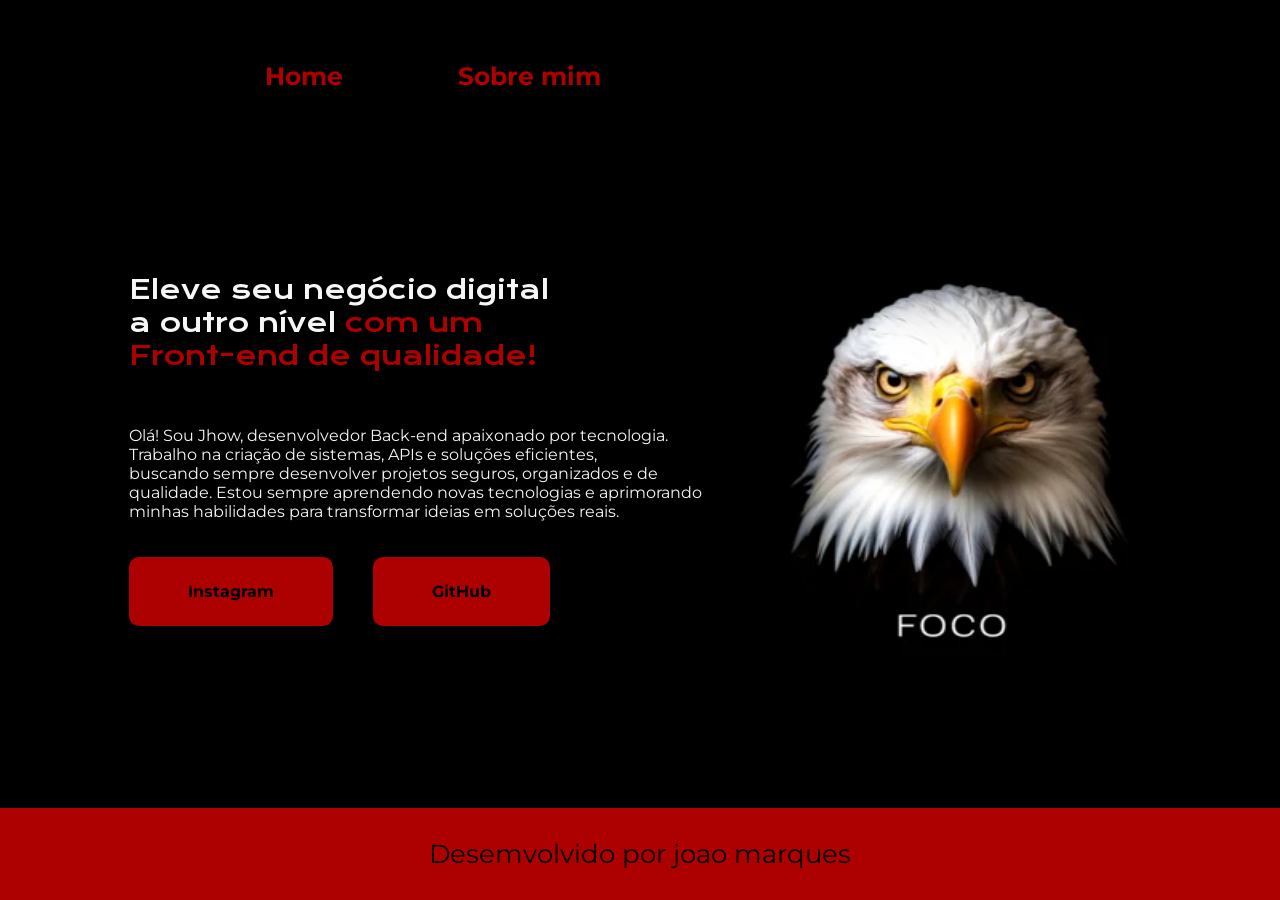
==== index.html @ 11748d35 "atualei sistema de clarrice" ====
HTML: 
<!DOCTYPE html>
<html lang="en">
<head>
    <meta charset="UTF-8">
    <meta name="viewport" content="width=device-width, initial-scale=1.0">
    <title>Portifolio-JOAO MARQUES</title>
    <link rel="stylesheet" href="style.css">

</head>
<body>

    <header>

    <nav class="cabe"> 
        <a href="inicio.html" class="home">Home</a>
        <a href="index2.html" class="sobre">Sobre mim</a> 
    </nav>

    </header>

    <main>

        <div class="texto">

            <h2 class="text">Eleve seu negócio digital <br>
             a outro nível <span> com um <br>Front-end de qualidade! </span></h2> <br>
 
            <br>
            <br>

            <p class="text2">
           Olá! Sou Jhow, desenvolvedor Back-end apaixonado por tecnologia. <br/>Trabalho na criação de sistemas, APIs e soluções eficientes, <br/>
            buscando sempre desenvolver projetos seguros, organizados e de  <br/>qualidade. Estou sempre aprendendo novas tecnologias e aprimorando <br/>
            minhas habilidades para transformar ideias em soluções reais. <br/>



</p>

            <br>
            <br>

            <div class="butt">
                <a href="https://www.instagram.com/instagram" target="_blank" class="bott1">Instagram</a>

                <a href="https://github.com" target="_blank" class="bott2">GitHub</a>
            </div>

        </div>


         <img class="eu" src="img.jhow/aguia.webp" alt="">


    </main>

    <footer class="roda">
        <p>Desemvolvido por joao marques </p>
    </footer>
    
</body>
</html>
---- style.css ----
@import url('https://fonts.googleapis.com/css2?family=Montserrat:ital,wght@0,100..900;1,100..900&display=swap');
@import url('https://fonts.googleapis.com/css2?family=Krona+One&display=swap');

:root{
    --azul-marinho: #ad0000;
    --branco-claro:#F6F6F6;
    --preto-escuro: #000000;
    --fontPrincipal: "Montserrat", sans-serif;
    --fontSegundario: "Krona One", sans-serif;
}

*{
    padding: 0;
    margin: 0;
    box-sizing: border-box;
}

body{
    background-color: var(--preto-escuro);
    min-height: 100vh;
    display: flex;
    flex-direction: column;
}

header{
    background-color: var(--preto-escuro)

}

.cabe{
    background-color: var(--preto-escuro);
    color: var(--azul-marinho);
    display: flex;
    padding-top: 43px;
    padding-left: 265px;
    gap: 115px;
    font-family: var(--fontPrincipal);
    font-size: 25px;
    font-style: normal;
    font-weight: 400;

}

.home{
color: var(--azul-marinho);
text-decoration: none;
font-weight: bold;
}

.sobre{
color: var(--azul-marinho);
text-decoration: none;
font-weight: bold;
}

main{
    color: var(--branco-claro);
    display: flex;
    align-items: center;
    justify-content: center;
    gap: 50px;
    padding: 70px 36px;
    flex: 1;

}

.texto{
    display: flex;
    flex-direction: column;
    font-style: var(--fontSegundario);
}

.text{
    font-family: var(--fontSegundario);
    font-size: 26px;
    font-weight: normal;

}

.text span{
    color: var(--azul-marinho);
}

.text2{
    font-family: var(--fontPrincipal);
    font-size: 16px;
}

.text3{
    font-family: var(--fontPrincipal);
    font-size: 16px;
}

.text4{
    font-family: var(--fontPrincipal);
    font-size: 16px;
}

.butt{
    display: flex;
    gap: 40px;
}


.bott1{
    background-color: var(--azul-marinho);
    color: var(--preto-escuro);
    padding: 25px 59px;
    text-decoration: none;
    border-radius: 10px;
    font-family: var(--fontPrincipal);
    font-weight: bold;
}

.bott2{
    background-color: var(--azul-marinho);
    color: var(--preto-escuro);
    padding: 25px 59px;
    text-decoration: none;
    border-radius: 10px;
    font-family: var(--fontPrincipal);
    font-weight: bold;
}

.roda{
    background-color: var(--azul-marinho);
    font-family: var(--fontPrincipal);
    padding: 30px;
    width: 100%;
    text-align: center;
    font-weight: normal;
    font-size: 26px;
    color: black;
}

.eu{
    display: flex;
    align-items: center;
    gap: 15px;
    width: 400px;
    height: 450px;
    border-radius: 10px;

    


    /* ================================= */
/* RESPONSIVIDADE - CELULAR */
/* ================================= */

@media (max-width: 768px) {

    /* MENU */
    .cabe {
        padding: 25px 20px;
        justify-content: center;
        gap: 40px;
        font-size: 18px;
    }

    /* CONTEÚDO */
    main {
        flex-direction: column;
        gap: 40px;
        padding: 40px 20px;
        text-align: center;
    }

    .texto {
        width: 100%;
        max-width: 500px;
    }

    /* TÍTULO */
    .text {
        font-size: 20px;
        line-height: 1.5;
        margin-bottom: 25px;
    }

    /* TEXTO */
    .text2,
    .text3,
    .text4 {
        font-size: 14px;
        line-height: 1.6;
        margin-bottom: 10px;
    }

    /* BOTÕES */
    .butt {
        justify-content: center;
        gap: 15px;
        flex-wrap: wrap;
    }

    .bott1,
    .bott2 {
        padding: 16px 25px;
        font-size: 14px;
    }

    /* IMAGEM */
    .eu {
        width: 100%;
        max-width: 300px;
        height: auto;
        aspect-ratio: 4 / 5;
        object-fit: cover;
    }

    /* RODAPÉ */
    .roda {
        padding: 20px 15px;
        font-size: 14px;
    }
}


/* ================================= */
/* CELULARES MUITO PEQUENOS */
/* ================================= */

@media (max-width: 400px) {

    .cabe {
        gap: 25px;
        font-size: 16px;
    }

    main {
        padding: 30px 15px;
    }

    .text {
        font-size: 17px;
    }

    .text2,
    .text3,
    .text4 {
        font-size: 13px;
    }

    .bott1,
    .bott2 {
        padding: 14px 20px;
    }

    .eu {
        max-width: 250px;
    }

    .roda {
        font-size: 12px;
    }
}
}
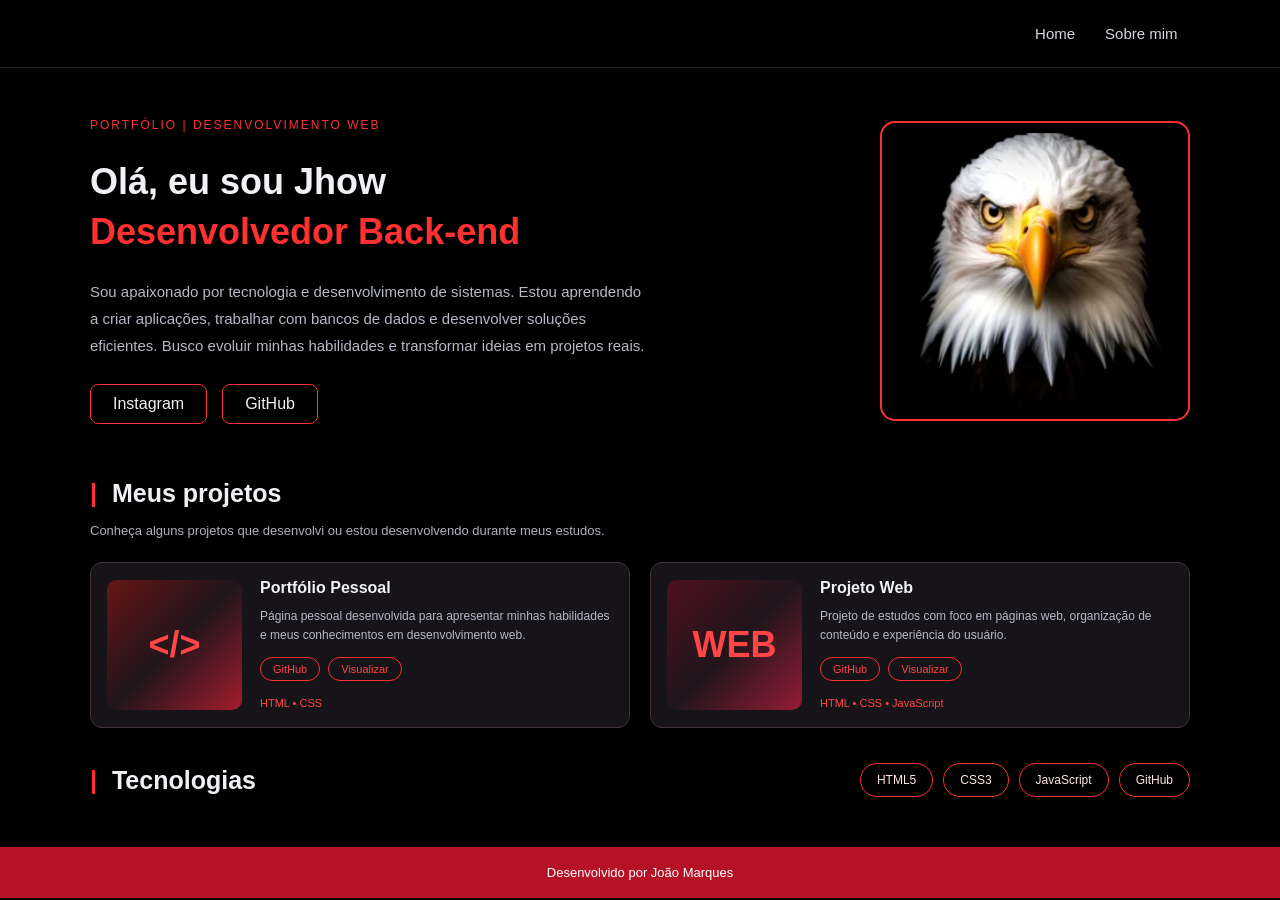
==== commit 9247c45b: "jhowloko" ====
--- a/index.html
+++ b/index.html
@@ -1,63 +1,126 @@
-HTML: 
 <!DOCTYPE html>
-<html lang="en">
+<html lang="pt-br">
 <head>
     <meta charset="UTF-8">
     <meta name="viewport" content="width=device-width, initial-scale=1.0">
-    <title>Portifolio-JOAO MARQUES</title>
+    <title>Portfólio - Jhow</title>
     <link rel="stylesheet" href="style.css">
-
 </head>
 <body>
 
-    <header>
-
-    <nav class="cabe"> 
-        <a href="inicio.html" class="home">Home</a>
-        <a href="index2.html" class="sobre">Sobre mim</a> 
-    </nav>
-
+    <header class="cabecalho">
+        <nav class="cabe">
+            <a href="#inicio" class="home">Home</a>
+            <a href="index2.html" class="sobre">Sobre mim</a>
+        </nav>
     </header>
 
-    <main>
+    <main class="container" id="inicio">
 
-        <div class="texto">
+        <section class="apresentacao">
+            <div class="texto">
+                <p class="subtitulo">PORTFÓLIO | DESENVOLVIMENTO WEB</p>
 
-            <h2 class="text">Eleve seu negócio digital <br>
-             a outro nível <span> com um <br>Front-end de qualidade! </span></h2> <br>
- 
-            <br>
-            <br>
+                <h1>
+                    Olá, eu sou <span>Jhow</span>
+                    <br>
+                    <span class="destaque">Desenvolvedor Back-end</span>
+                </h1>
 
-            <p class="text2">
-           Olá! Sou Jhow, desenvolvedor Back-end apaixonado por tecnologia. <br/>Trabalho na criação de sistemas, APIs e soluções eficientes, <br/>
-            buscando sempre desenvolver projetos seguros, organizados e de  <br/>qualidade. Estou sempre aprendendo novas tecnologias e aprimorando <br/>
-            minhas habilidades para transformar ideias em soluções reais. <br/>
+                <p class="text2">
+                    Sou apaixonado por tecnologia e desenvolvimento de sistemas.
+                    Estou aprendendo a criar aplicações, trabalhar com bancos de
+                    dados e desenvolver soluções eficientes. Busco evoluir minhas
+                    habilidades e transformar ideias em projetos reais.
+                </p>
 
+                <div class="butt">
+                    <a href="https://www.instagram.com/instagram"
+                       target="_blank" class="bott1">Instagram</a>
 
-
-</p>
-
-            <br>
-            <br>
-
-            <div class="butt">
-                <a href="https://www.instagram.com/instagram" target="_blank" class="bott1">Instagram</a>
-
-                <a href="https://github.com" target="_blank" class="bott2">GitHub</a>
+                    <a href="https://github.com"
+                       target="_blank" class="bott2">GitHub</a>
+                </div>
             </div>
 
-        </div>
+            <div class="foto">
+                <img class="eu" src="img.jhow/aguia.webp" alt="Imagem do portfólio de Jhow">
+            </div>
+        </section>
 
+        <section class="projetos" id="projetos">
+            <h2><span>|</span> Meus projetos</h2>
 
-         <img class="eu" src="img.jhow/aguia.webp" alt="">
+            <p class="descricao">
+                Conheça alguns projetos que desenvolvi ou estou desenvolvendo
+                durante meus estudos.
+            </p>
 
+            <div class="lista-projetos">
+
+                <article class="card">
+                    <div class="imagem-projeto projeto1">
+                        <span>&lt;/&gt;</span>
+                    </div>
+
+                    <div class="info-projeto">
+                        <h3>Portfólio Pessoal</h3>
+
+                        <p>
+                            Página pessoal desenvolvida para apresentar minhas
+                            habilidades e meus conhecimentos em desenvolvimento web.
+                        </p>
+
+                        <div class="botoes-projeto">
+                            <a href="https://github.com" target="_blank">GitHub</a>
+                            <a href="#inicio">Visualizar</a>
+                        </div>
+
+                        <small>HTML • CSS</small>
+                    </div>
+                </article>
+
+                <article class="card">
+                    <div class="imagem-projeto projeto2">
+                        <span>WEB</span>
+                    </div>
+
+                    <div class="info-projeto">
+                        <h3>Projeto Web</h3>
+
+                        <p>
+                            Projeto de estudos com foco em páginas web,
+                            organização de conteúdo e experiência do usuário.
+                        </p>
+
+                        <div class="botoes-projeto">
+                            <a href="https://github.com" target="_blank">GitHub</a>
+                            <a href="index2.html">Visualizar</a>
+                        </div>
+
+                        <small>HTML • CSS • JavaScript</small>
+                    </div>
+                </article>
+
+            </div>
+        </section>
+
+        <section class="tecnologias">
+            <h2><span>|</span> Tecnologias</h2>
+
+            <div class="lista-tecnologias">
+                <span>HTML5</span>
+                <span>CSS3</span>
+                <span>JavaScript</span>
+                <span>GitHub</span>
+            </div>
+        </section>
 
     </main>
 
     <footer class="roda">
-        <p>Desemvolvido por joao marques </p>
+        <p>Desenvolvido por João Marques</p>
     </footer>
-    
+
 </body>
 </html>
--- a/style.css
+++ b/style.css
@@ -1,259 +1,363 @@
-
-@import url('https://fonts.googleapis.com/css2?family=Montserrat:ital,wght@0,100..900;1,100..900&display=swap');
-@import url('https://fonts.googleapis.com/css2?family=Krona+One&display=swap');
-
-:root{
-    --azul-marinho: #ad0000;
-    --branco-claro:#F6F6F6;
-    --preto-escuro: #000000;
-    --fontPrincipal: "Montserrat", sans-serif;
-    --fontSegundario: "Krona One", sans-serif;
-}
-
-*{
+* {
+    margin: 0;
     padding: 0;
-    margin: 0;
     box-sizing: border-box;
 }
 
-body{
-    background-color: var(--preto-escuro);
-    min-height: 100vh;
-    display: flex;
-    flex-direction: column;
-}
-
-header{
-    background-color: var(--preto-escuro)
-
-}
-
-.cabe{
-    background-color: var(--preto-escuro);
-    color: var(--azul-marinho);
-    display: flex;
-    padding-top: 43px;
-    padding-left: 265px;
-    gap: 115px;
-    font-family: var(--fontPrincipal);
+html {
+    scroll-behavior: smooth;
+}
+
+body {
+    background-color: #000000;
+    color: #f1f1f5;
+    font-family: Arial, Helvetica, sans-serif;
+}
+
+.cabecalho {
+    width: 100%;
+    padding: 25px 8%;
+    border-bottom: 1px solid #292027;
+}
+
+.cabe {
+    display: flex;
+    justify-content: flex-end;
+    gap: 30px;
+}
+
+.cabe a {
+    color: #d5d7e0;
+    text-decoration: none;
+    font-size: 15px;
+    transition: 0.3s;
+}
+
+.cabe a:hover {
+    color: #ff3030;
+}
+
+.container {
+    width: 100%;
+    max-width: 1150px;
+    margin: auto;
+    padding: 50px 25px 35px;
+}
+
+.apresentacao {
+    display: flex;
+    align-items: center;
+    justify-content: space-between;
+    gap: 45px;
+    margin-bottom: 55px;
+}
+
+.texto {
+    flex: 1;
+}
+
+.subtitulo {
+    color: #ff3030;
+    font-size: 12px;
+    letter-spacing: 2px;
+    margin-bottom: 25px;
+}
+
+.texto h1 {
+    font-size: 36px;
+    line-height: 1.4;
+    margin-bottom: 20px;
+}
+
+.texto h1 span {
+    color: #f1f1f5;
+}
+
+.texto h1 .destaque {
+    color: #ff3030;
+}
+
+.text2 {
+    color: #b6b8c5;
+    font-size: 15px;
+    line-height: 1.8;
+    max-width: 560px;
+    margin-bottom: 25px;
+}
+
+.butt {
+    display: flex;
+    gap: 15px;
+    flex-wrap: wrap;
+}
+
+.butt a {
+    color: #f1f1f5;
+    text-decoration: none;
+    padding: 10px 22px;
+    border: 1px solid #ff3030;
+    border-radius: 8px;
+    transition: 0.3s;
+}
+
+.butt a:hover {
+    background-color: #ff3030;
+    color: #ffffff;
+    transform: translateY(-3px);
+}
+
+.foto {
+    width: 310px;
+    min-width: 250px;
+    height: 300px;
+    padding: 10px;
+    border: 2px solid #ff3030;
+    border-radius: 15px;
+    position: relative;
+}
+
+.eu {
+    width: 100%;
+    height: 100%;
+    object-fit: cover;
+    border-radius: 9px;
+}
+
+.projetos {
+    margin-bottom: 35px;
+}
+
+.projetos h2,
+.tecnologias h2 {
     font-size: 25px;
-    font-style: normal;
-    font-weight: 400;
-
-}
-
-.home{
-color: var(--azul-marinho);
-text-decoration: none;
-font-weight: bold;
-}
-
-.sobre{
-color: var(--azul-marinho);
-text-decoration: none;
-font-weight: bold;
-}
-
-main{
-    color: var(--branco-claro);
+    margin-bottom: 12px;
+}
+
+.projetos h2 span,
+.tecnologias h2 span {
+    color: #ff3030;
+    margin-right: 8px;
+}
+
+.descricao {
+    color: #aeb0bd;
+    font-size: 13px;
+    line-height: 1.7;
+    margin-bottom: 20px;
+}
+
+.lista-projetos {
+    display: grid;
+    grid-template-columns: repeat(2, minmax(0, 1fr));
+    gap: 20px;
+}
+
+.card {
+    display: flex;
+    align-items: center;
+    gap: 18px;
+    padding: 16px;
+    background-color: #171419;
+    border: 1px solid #403038;
+    border-radius: 12px;
+    transition: 0.3s;
+}
+
+.card:hover {
+    border-color: #ff3030;
+    transform: translateY(-4px);
+}
+
+.imagem-projeto {
+    width: 135px;
+    min-width: 115px;
+    height: 130px;
     display: flex;
     align-items: center;
     justify-content: center;
-    gap: 50px;
-    padding: 70px 36px;
+    border-radius: 10px;
+    font-size: 36px;
+    font-weight: bold;
+    color: #ff4545;
+}
+
+.projeto1 {
+    background: linear-gradient(135deg, #681515, #20151b, #a51d2d);
+}
+
+.projeto2 {
+    background: linear-gradient(135deg, #501020, #20151b, #961c35);
+}
+
+.info-projeto {
     flex: 1;
-
-}
-
-.texto{
-    display: flex;
-    flex-direction: column;
-    font-style: var(--fontSegundario);
-}
-
-.text{
-    font-family: var(--fontSegundario);
-    font-size: 26px;
-    font-weight: normal;
-
-}
-
-.text span{
-    color: var(--azul-marinho);
-}
-
-.text2{
-    font-family: var(--fontPrincipal);
+    min-width: 0;
+}
+
+.info-projeto h3 {
     font-size: 16px;
-}
-
-.text3{
-    font-family: var(--fontPrincipal);
-    font-size: 16px;
-}
-
-.text4{
-    font-family: var(--fontPrincipal);
-    font-size: 16px;
-}
-
-.butt{
-    display: flex;
-    gap: 40px;
-}
-
-
-.bott1{
-    background-color: var(--azul-marinho);
-    color: var(--preto-escuro);
-    padding: 25px 59px;
+    margin-bottom: 10px;
+}
+
+.info-projeto p {
+    color: #b6b8c5;
+    font-size: 12px;
+    line-height: 1.6;
+    margin-bottom: 12px;
+}
+
+.botoes-projeto {
+    display: flex;
+    gap: 8px;
+    flex-wrap: wrap;
+    margin-bottom: 12px;
+}
+
+.botoes-projeto a {
     text-decoration: none;
-    border-radius: 10px;
-    font-family: var(--fontPrincipal);
-    font-weight: bold;
-}
-
-.bott2{
-    background-color: var(--azul-marinho);
-    color: var(--preto-escuro);
-    padding: 25px 59px;
-    text-decoration: none;
-    border-radius: 10px;
-    font-family: var(--fontPrincipal);
-    font-weight: bold;
-}
-
-.roda{
-    background-color: var(--azul-marinho);
-    font-family: var(--fontPrincipal);
-    padding: 30px;
-    width: 100%;
+    color: #ff4545;
+    border: 1px solid #ff3030;
+    border-radius: 20px;
+    padding: 5px 12px;
+    font-size: 11px;
+    transition: 0.3s;
+}
+
+.botoes-projeto a:hover {
+    background-color: #ff3030;
+    color: #ffffff;
+}
+
+.info-projeto small {
+    color: #ff4545;
+    font-size: 11px;
+}
+
+.tecnologias {
+    display: flex;
+    justify-content: space-between;
+    align-items: center;
+    gap: 20px;
+    flex-wrap: wrap;
+    margin-top: 30px;
+}
+
+.tecnologias h2 {
+    margin-bottom: 0;
+}
+
+.lista-tecnologias {
+    display: flex;
+    flex-wrap: wrap;
+    gap: 10px;
+}
+
+.lista-tecnologias span {
+    color: #ffe5e5;
+    border: 1px solid #ff3030;
+    border-radius: 25px;
+    padding: 9px 16px;
+    font-size: 12px;
+    transition: 0.3s;
+}
+
+.lista-tecnologias span:hover {
+    background-color: #ff3030;
+    color: #ffffff;
+}
+
+.roda {
+    background-color: #b51226;
+    color: #ffffff;
+    padding: 18px;
     text-align: center;
-    font-weight: normal;
-    font-size: 26px;
-    color: black;
-}
-
-.eu{
-    display: flex;
-    align-items: center;
-    gap: 15px;
-    width: 400px;
-    height: 450px;
-    border-radius: 10px;
-
-    
-
-
-    /* ================================= */
+    font-size: 13px;
+    margin-top: 15px;
+}
+
 /* RESPONSIVIDADE - CELULAR */
-/* ================================= */
 
 @media (max-width: 768px) {
-
-    /* MENU */
+    .cabecalho {
+        padding: 20px;
+    }
+
     .cabe {
-        padding: 25px 20px;
         justify-content: center;
-        gap: 40px;
-        font-size: 18px;
-    }
-
-    /* CONTEÚDO */
-    main {
+    }
+
+    .container {
+        padding: 35px 18px;
+    }
+
+    .apresentacao {
+        flex-direction: column-reverse;
+        align-items: stretch;
+        gap: 30px;
+    }
+
+    .foto {
+        width: 100%;
+        max-width: 320px;
+        height: 280px;
+        min-width: 0;
+        margin: auto;
+    }
+
+    .texto h1 {
+        font-size: 29px;
+    }
+
+    .text2 {
+        font-size: 14px;
+    }
+
+    .lista-projetos {
+        grid-template-columns: 1fr;
+    }
+
+    .card {
+        gap: 12px;
+        padding: 12px;
+    }
+
+    .imagem-projeto {
+        width: 105px;
+        min-width: 90px;
+        height: 115px;
+        font-size: 28px;
+    }
+
+    .info-projeto h3 {
+        font-size: 14px;
+    }
+
+    .info-projeto p {
+        font-size: 11px;
+    }
+
+    .tecnologias {
+        align-items: flex-start;
         flex-direction: column;
-        gap: 40px;
-        padding: 40px 20px;
-        text-align: center;
-    }
-
-    .texto {
+    }
+
+    .lista-tecnologias {
+        gap: 8px;
+    }
+}
+
+@media (max-width: 380px) {
+    .card {
+        flex-direction: column;
+        align-items: flex-start;
+    }
+
+    .imagem-projeto {
         width: 100%;
-        max-width: 500px;
-    }
-
-    /* TÍTULO */
-    .text {
-        font-size: 20px;
-        line-height: 1.5;
-        margin-bottom: 25px;
-    }
-
-    /* TEXTO */
-    .text2,
-    .text3,
-    .text4 {
-        font-size: 14px;
-        line-height: 1.6;
-        margin-bottom: 10px;
-    }
-
-    /* BOTÕES */
-    .butt {
-        justify-content: center;
-        gap: 15px;
-        flex-wrap: wrap;
-    }
-
-    .bott1,
-    .bott2 {
-        padding: 16px 25px;
-        font-size: 14px;
-    }
-
-    /* IMAGEM */
-    .eu {
-        width: 100%;
-        max-width: 300px;
-        height: auto;
-        aspect-ratio: 4 / 5;
-        object-fit: cover;
-    }
-
-    /* RODAPÉ */
-    .roda {
-        padding: 20px 15px;
-        font-size: 14px;
-    }
-}
-
-
-/* ================================= */
-/* CELULARES MUITO PEQUENOS */
-/* ================================= */
-
-@media (max-width: 400px) {
-
-    .cabe {
-        gap: 25px;
-        font-size: 16px;
-    }
-
-    main {
-        padding: 30px 15px;
-    }
-
-    .text {
-        font-size: 17px;
-    }
-
-    .text2,
-    .text3,
-    .text4 {
-        font-size: 13px;
-    }
-
-    .bott1,
-    .bott2 {
-        padding: 14px 20px;
-    }
-
-    .eu {
-        max-width: 250px;
-    }
-
-    .roda {
-        font-size: 12px;
-    }
-}
+        height: 120px;
+    }
+
+    .texto h1 {
+        font-size: 25px;
+    }
 }
